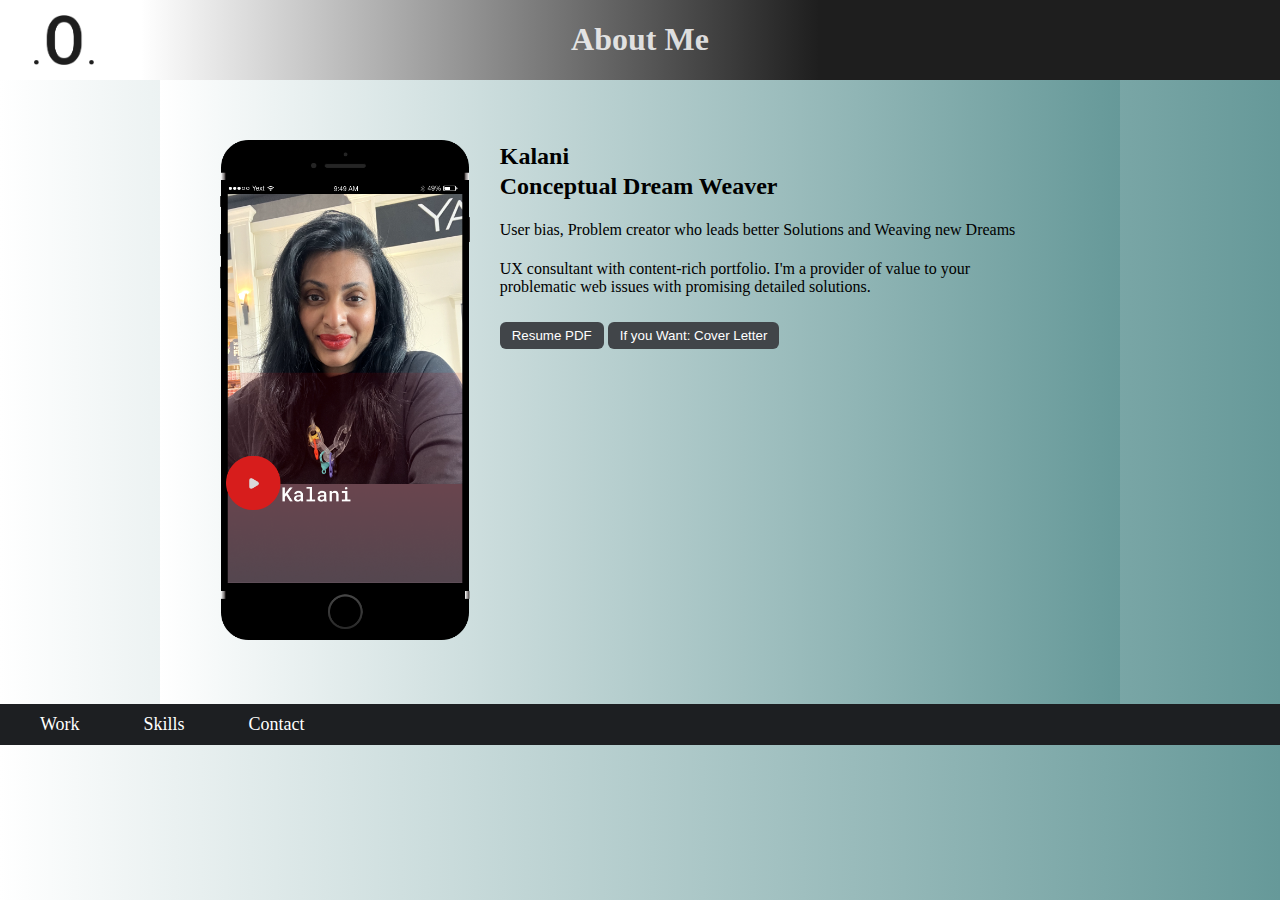
==== aboutme.html @ a14d9aaf "Initial Commit" ====
<!DOCTYPE html>
<html>
<head>
<link rel="stylesheet" type="text/css" href="css/aboutmestyle.css">
</head>
<body>
<div class="header">
<h1>About Me</h1>
<header class="header-logo"> 
<img src="images/Logo.png" height="50" > 
</header>
</div>
<section>


<div class="myDiv">
<div class="projectImage"><img src="images/Group 60.png" alt="IMG_4353" height="500" ></div>
<div class="text">
<h2>Kalani </h2>
<h2>Conceptual Dream Weaver</h2>
<p>User bias, Problem creator who leads better Solutions and Weaving new Dreams</p>
<p>UX consultant with content-rich portfolio. I'm a provider of value to your problematic web issues with promising detailed solutions.</p>
<div>
    <button>Resume PDF</button>
    <button>If you Want: Cover Letter</button>
</div></div></div>
</section>
</body>


<div class="menu">
<a href="mywork.html">Work</a>
<a href="myskills.html">Skills</a>
<a href="Contact.html">Contact</a>
</div>


</body>
</html>
---- css/aboutmestyle.css ----
body { 
  background: linear-gradient(to right, #ffffff 0%, #669999 100%);
  display: flex;
    flex-direction: column;
    align-items: center;
    min-height: 100vh;
    margin: 0;
  }
  
  .header {
    width: 100%;
  background: linear-gradient(to right, #ffffff 11%, #1e1e1e 64%);
    color: rgba(255, 255, 255, 0.811);
    text-align: center;
    padding:0px;
    margin: 0px;
    position: relative;
  }
  
  
  .header-logo {
    position: absolute;
    bottom: 0;
    left: 23px; 
  margin : 11px;
  }
  
  .myDiv {
    background: linear-gradient(to right, #ffffff 0%, #669999 100%);
    display: flex;
    flex: 1;
    padding: 50px;
    background-color: #f0f0f0;
    align-items: center
    cursor: pointer;
  }
  
  
  .projectImage {
    float: right;
   padding: 10px;
  }


  .text h2 {
    margin-right: 10px;
    margin: 3px;
    margin-left: 10px;
    font-size: 24px;
  }

  .text p {
    padding-top: 5px;
    padding-left: 10px;
    margin-right: 10px;
    font-size: 16px;
    width: 550px;
  }

    
  div {
    padding: 10px; 
    padding-left: 10px;
  }

  button {
    border-radius: 6px;
    padding: 6px 12px;
    background-color: #414549;
    color: #fff;
    border: none;
    cursor: pointer;
  }
  
  
  button:hover {
    background-color: #0056b3;
  }
  
  
  .menu {
    width: 100%;
    background-color: rgb(29, 31, 34);
    justify-content: space-between; /* Spread the menu items to the full width */
    align-items: center;
    color: white;
    padding: 10px 0;
   
  }
  
  
  .menu a {
    padding-left: 20px;
    text-decoration: none;
    color: white;
    font-size: 18px;
    margin: 20px;
  
  }
  
  
  .menu a:hover {
    text-decoration:underline;
  }
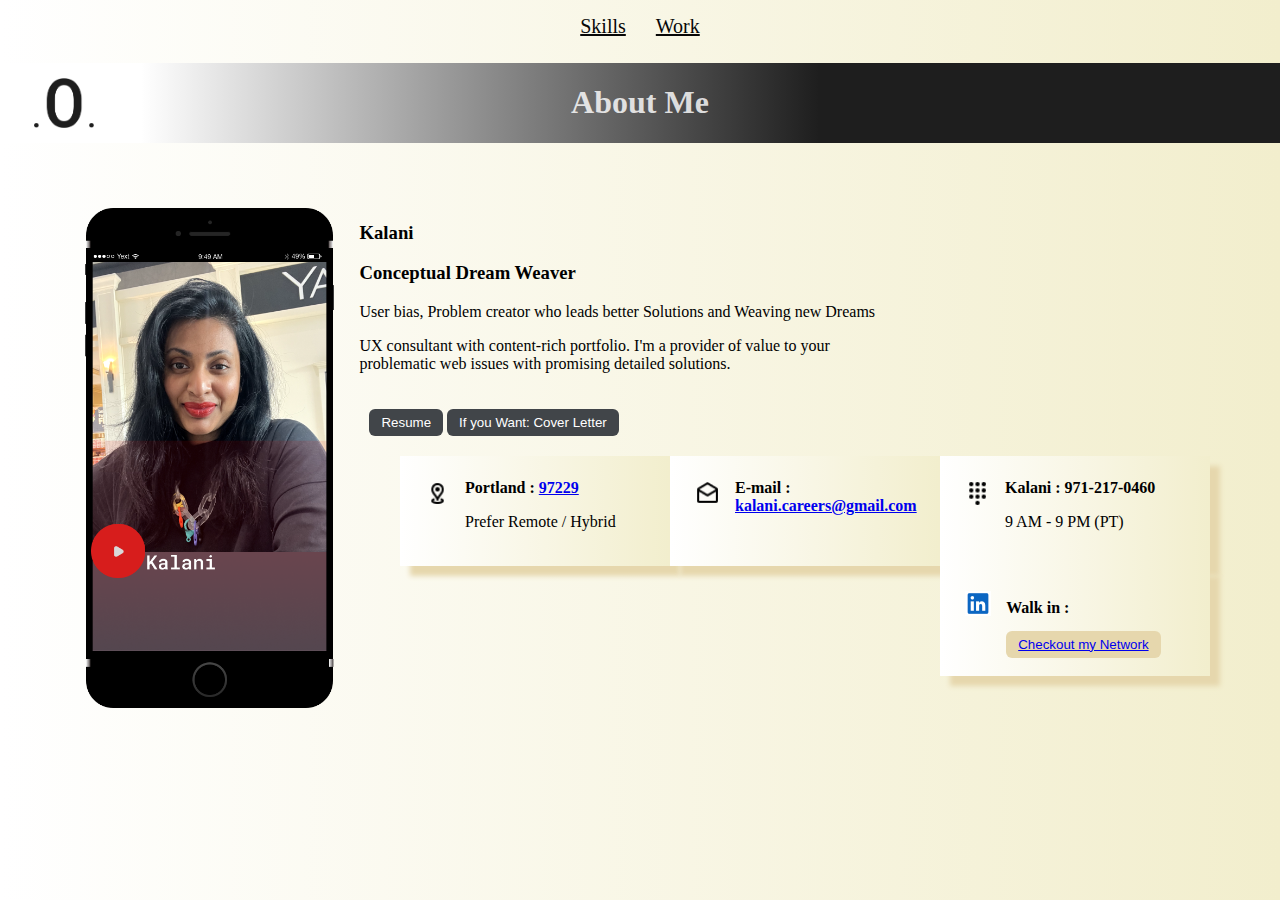
==== commit ca5c32a8: "latest additions" ====
--- a/aboutme.html
+++ b/aboutme.html
@@ -4,11 +4,28 @@
 <link rel="stylesheet" type="text/css" href="css/aboutmestyle.css">
 </head>
 <body>
+          <div class="topnav-right">
+            <a href="index.html">Work</a>
+            <a href="myskills.html">Skills</a></div>
 <div class="header">
 <h1>About Me</h1>
 <header class="header-logo"> 
 <img src="images/Logo.png" height="50" > 
 </header>
+<style>
+  .flex-container {
+  display: flex;
+  flex-wrap: wrap;
+  flex-direction: row-reverse;
+}
+.flex-container> div{
+  background: linear-gradient(to right, #ffffff 0%, #f2eecd 100%);
+    box-shadow: 10px 10px 5px #e6d7ad;
+    width: 250px;
+    height: 90px;
+}
+
+</style>
 </div>
 <section>
 
@@ -16,23 +33,37 @@
 <div class="myDiv">
 <div class="projectImage"><img src="images/Group 60.png" alt="IMG_4353" height="500" ></div>
 <div class="text">
-<h2>Kalani </h2>
-<h2>Conceptual Dream Weaver</h2>
+<h3>Kalani </h3>
+<h3>Conceptual Dream Weaver</h3>
 <p>User bias, Problem creator who leads better Solutions and Weaving new Dreams</p>
 <p>UX consultant with content-rich portfolio. I'm a provider of value to your problematic web issues with promising detailed solutions.</p>
-<div>
-    <button>Resume PDF</button>
-    <button>If you Want: Cover Letter</button>
-</div></div></div>
+<div><button><a href="images/Kalani Resume (UX Designer)-3.pdf"></a> Resume</button>
+    <button><a href="images/Cover Letter (Sr.UX Designer)-2.docx"></a>If you Want: Cover Letter</button></div>
+
+    <div class="flex-container">
+      <div style="order: 1"><div class="projectImage"><img src="images/dialpad.png" height="25"></div>
+      <h2>Kalani : 971-217-0460 </h2>
+      <p>9 AM - 9 PM (PT)</p>
+       </div>
+      
+          <div style="order: 2"><div class="projectImage"><img src="images/drafts.png" height="25"></div>
+          <h2>E-mail : <a href="mailto:kalani.careers@gmail.com"> kalani.careers@gmail.com</a></h2>
+           </div>
+      
+           <div style="order: 3"><div class="projectImage"><img src="images/distance.png" height="25"></div>
+              <h2>Portland : <a href="https://www.google.com/maps/place/Portland,+OR+97229/@45.5530275,-122.8208361,13z/data=!3m1!4b1!4m6!3m5!1s0x5495089368454bfb:0x5c0303c43f70b1f6!8m2!3d45.5593978!4d-122.807445!16s%2Fm%2F020rc5l?entry=ttu">97229</a> </h2>
+                  <p>Prefer Remote / Hybrid</p>
+               </div>
+      
+               <div style="order: 4"><div class="projectImage"><img src="images/Linkedin.png" height="25"></div>
+                  <div class="text">
+                  <h2>Walk in : </h2>
+                  <Button><a href="https://www.linkedin.com/in/uxuidesignerkalani/">Checkout my Network</a> </Button>
+                   </div>
 </section>
 </body>
 
 
-<div class="menu">
-<a href="mywork.html">Work</a>
-<a href="myskills.html">Skills</a>
-<a href="Contact.html">Contact</a>
-</div>
 
 
 </body>
--- a/css/aboutmestyle.css
+++ b/css/aboutmestyle.css
@@ -1,9 +1,9 @@
 body { 
-  background: linear-gradient(to right, #ffffff 0%, #669999 100%);
+  background: linear-gradient(to right, #ffffff 0%, #f2eecd 100%);
   display: flex;
     flex-direction: column;
     align-items: center;
-    min-height: 100vh;
+   height: 500px;
     margin: 0;
   }
   
@@ -16,7 +16,16 @@
     margin: 0px;
     position: relative;
   }
-  
+
+   
+     .topnav-right a {
+       float: right;
+       color: #070707;
+       text-align: center;
+       padding: 15px;
+       padding-top: 5px;
+       font-size: 20px;
+     }
   
   .header-logo {
     position: absolute;
@@ -25,45 +34,46 @@
   margin : 11px;
   }
   
+
   .myDiv {
-    background: linear-gradient(to right, #ffffff 0%, #669999 100%);
+    background: linear-gradient(to right, #ffffff 0%, #f2eecd 100%);
     display: flex;
     flex: 1;
     padding: 50px;
+   padding-left: 70px ;
     background-color: #f0f0f0;
-    align-items: center
+    align-items: top;
     cursor: pointer;
+    height: 600px;
   }
+
   
-  
+ 
   .projectImage {
-    float: right;
-   padding: 10px;
+    float: left;
+   padding: 15px;
   }
 
 
   .text h2 {
-    margin-right: 10px;
-    margin: 3px;
-    margin-left: 10px;
-    font-size: 24px;
+    font-size: 16px;
   }
 
   .text p {
-    padding-top: 5px;
-    padding-left: 10px;
     margin-right: 10px;
     font-size: 16px;
     width: 550px;
-  }
+  
+}
 
     
   div {
     padding: 10px; 
-    padding-left: 10px;
+
   }
 
   button {
+    margin-top: 10px;
     border-radius: 6px;
     padding: 6px 12px;
     background-color: #414549;
@@ -71,35 +81,26 @@
     border: none;
     cursor: pointer;
   }
+
+  .flex-container button {
+    margin: 0px;
+    border-radius: 6px;
+    padding: 6px 12px;
+    background-color: #e6d7ad;
+    color: #ffffff;
+    border: none;
+    cursor: pointer;
+  }
   
   
   button:hover {
-    background-color: #0056b3;
+    background-color: #ffffff;
   }
   
-  
-  .menu {
-    width: 100%;
-    background-color: rgb(29, 31, 34);
-    justify-content: space-between; /* Spread the menu items to the full width */
-    align-items: center;
-    color: white;
-    padding: 10px 0;
-   
-  }
-  
-  
-  .menu a {
-    padding-left: 20px;
-    text-decoration: none;
-    color: white;
-    font-size: 18px;
-    margin: 20px;
-  
-  }
-  
+
   
   .menu a:hover {
     text-decoration:underline;
   }
-  +
+
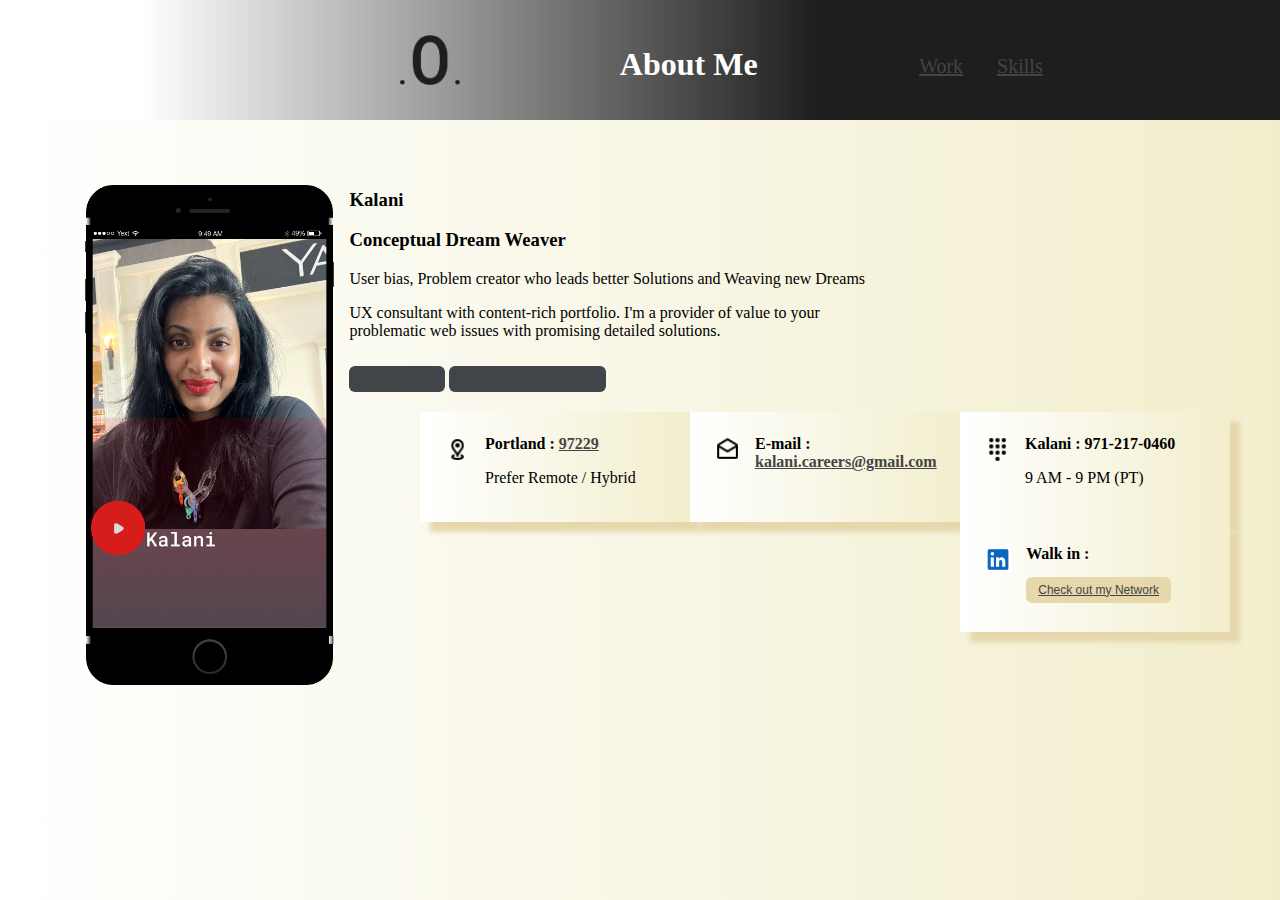
==== commit 774a3d20: "April 7" ====
--- a/aboutme.html
+++ b/aboutme.html
@@ -4,26 +4,50 @@
 <link rel="stylesheet" type="text/css" href="css/aboutmestyle.css">
 </head>
 <body>
-          <div class="topnav-right">
-            <a href="index.html">Work</a>
-            <a href="myskills.html">Skills</a></div>
-<div class="header">
-<h1>About Me</h1>
-<header class="header-logo"> 
-<img src="images/Logo.png" height="50" > 
-</header>
+
+<div class="header">    
+<div class="flex-container1">
+
+  <div class="flex-item-left"> <a class="active-logo" href="index.html"> <img src="images/Logo.png" height="50"> </a></div>
+
+  <div class="flex-item-middle">
+    <h1>About Me</h1></div>
+
+  <div class="flex-item-right"><div class="topnav-right">
+  <a href="index.html">Work</a>
+  <a href="myskills.html">Skills</a></div>
+</div></div>
+
 <style>
   .flex-container {
+    padding-top: 20px;
   display: flex;
   flex-wrap: wrap;
   flex-direction: row-reverse;
 }
 .flex-container> div{
+  padding: 10px; 
   background: linear-gradient(to right, #ffffff 0%, #f2eecd 100%);
     box-shadow: 10px 10px 5px #e6d7ad;
     width: 250px;
     height: 90px;
 }
+.flex-container button {
+    margin: 0px;
+    border-radius: 6px;
+    padding: 6px 12px;
+    background-color: #e6d7ad;
+    color: #ffffff;
+    border: none;
+    cursor: pointer;
+  }
+  
+  
+  .flex-container button:hover {
+    background-color: #ffffff;
+    color: black;
+  }
+  
 
 </style>
 </div>
@@ -37,8 +61,8 @@
 <h3>Conceptual Dream Weaver</h3>
 <p>User bias, Problem creator who leads better Solutions and Weaving new Dreams</p>
 <p>UX consultant with content-rich portfolio. I'm a provider of value to your problematic web issues with promising detailed solutions.</p>
-<div><button><a href="images/Kalani Resume (UX Designer)-3.pdf"></a> Resume</button>
-    <button><a href="images/Cover Letter (Sr.UX Designer)-2.docx"></a>If you Want: Cover Letter</button></div>
+<div><button><a href="doc/Kalani Resume (UX Designer)-3.pdf">Resume PDF</button></a>
+  <button><a href="doc/Kalani Cover Letter (UX Designer).pdf">If you Want: Cover Letter</button></a></div>
 
     <div class="flex-container">
       <div style="order: 1"><div class="projectImage"><img src="images/dialpad.png" height="25"></div>
@@ -58,7 +82,7 @@
                <div style="order: 4"><div class="projectImage"><img src="images/Linkedin.png" height="25"></div>
                   <div class="text">
                   <h2>Walk in : </h2>
-                  <Button><a href="https://www.linkedin.com/in/uxuidesignerkalani/">Checkout my Network</a> </Button>
+                  <button><a href="https://www.linkedin.com/in/uxuidesignerkalani/">Check out my Network</a> </button>
                    </div>
 </section>
 </body>
--- a/css/aboutmestyle.css
+++ b/css/aboutmestyle.css
@@ -7,47 +7,71 @@
     margin: 0;
   }
   
-  .header {
-    width: 100%;
+ .header {
+  width: 100%;
+  height: 120px;
   background: linear-gradient(to right, #ffffff 11%, #1e1e1e 64%);
-    color: rgba(255, 255, 255, 0.811);
-    text-align: center;
-    padding:0px;
-    margin: 0px;
-    position: relative;
-  }
+  color: rgba(255, 255, 255, 0.811)
+}
 
+  .active-logo{
+width: 50px;
+padding: 0px;
+     }
+
+     .flex-container1 {
+      height: 120px;
+      display: flex;
+      flex-direction: row;
+    }
+
+    .flex-item-left {
+      width: 500px;
+      padding-top: 35px;
+      padding-left: 400px;
+      flex: 20%;
+    }
+
+    
+    .flex-item-middle {
+      font-size: 16px;
+    padding-top: 25px;
+      flex: 50%;
+    }
+    
+    .flex-item-right {
+      padding: 55px;
+      flex: 50%;
+    }
+    
+
+     h1{
+      text-align: center;
+      color: white;
+     }
    
+
      .topnav-right a {
-       float: right;
-       color: #070707;
-       text-align: center;
+       color: #ffffff;
+       padding-top: 25px;
        padding: 15px;
-       padding-top: 5px;
        font-size: 20px;
      }
-  
-  .header-logo {
-    position: absolute;
-    bottom: 0;
-    left: 23px; 
-  margin : 11px;
-  }
-  
+ 
 
   .myDiv {
     background: linear-gradient(to right, #ffffff 0%, #f2eecd 100%);
     display: flex;
     flex: 1;
+    padding-top: 20px;
     padding: 50px;
    padding-left: 70px ;
     background-color: #f0f0f0;
     align-items: top;
-    cursor: pointer;
+    cursor: default;
     height: 600px;
   }
 
-  
  
   .projectImage {
     float: left;
@@ -63,44 +87,32 @@
     margin-right: 10px;
     font-size: 16px;
     width: 550px;
-  
 }
 
     
-  div {
-    padding: 10px; 
-
-  }
-
   button {
+    font-size: 12px;
     margin-top: 10px;
     border-radius: 6px;
     padding: 6px 12px;
     background-color: #414549;
-    color: #fff;
     border: none;
     cursor: pointer;
   }
 
-  .flex-container button {
-    margin: 0px;
-    border-radius: 6px;
-    padding: 6px 12px;
-    background-color: #e6d7ad;
-    color: #ffffff;
-    border: none;
-    cursor: pointer;
-  }
-  
-  
-  button:hover {
-    background-color: #ffffff;
-  }
-  
-
-  
-  .menu a:hover {
-    text-decoration:underline;
+  a:link {
+    color: rgb(68, 68, 68);
   }
 
-
+a:link {
+  color: rgb(68, 68, 68);
+}
+a:active {
+  color: rgb(255, 255, 255);
+}
+a:visited {
+  color: rgb(255, 255, 255);
+}
+a:hover {
+  color: rgb(28, 31, 199);
+}
